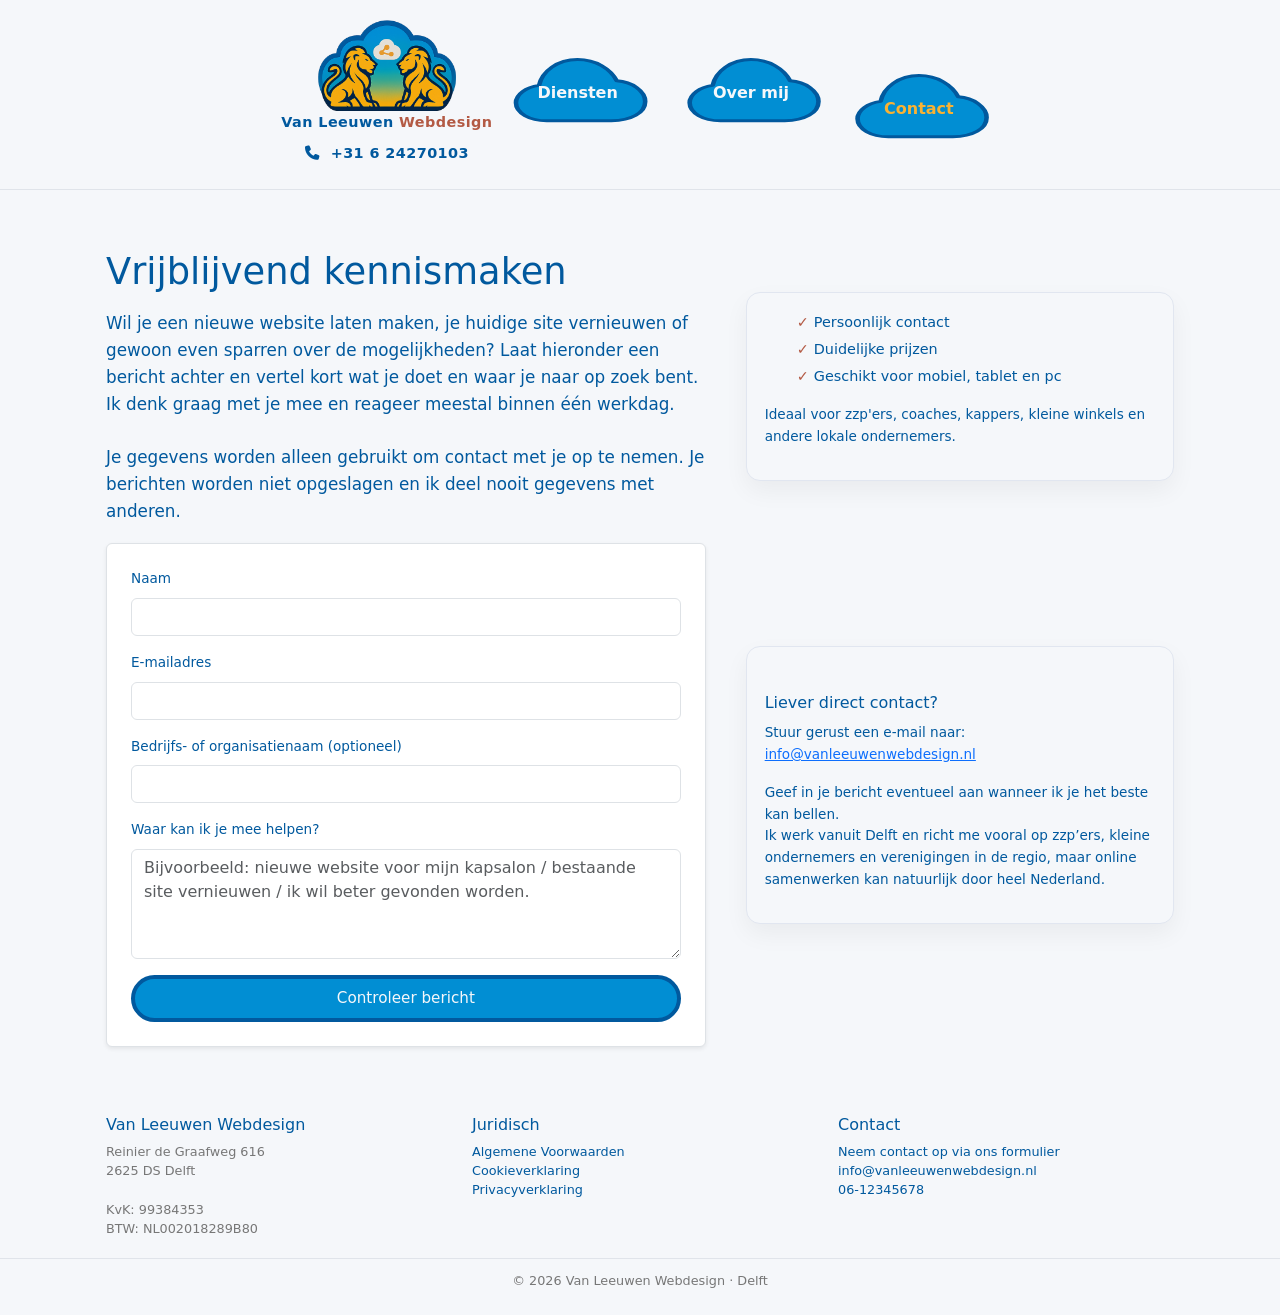
==== contact.html @ 145acbfa "Van Leeuwen Webdesign toegevoegd Eigen website om voor andere websites te gaan maken." ====
<!DOCTYPE html>
<html lang="nl">

<head>
    <!-- Google tag (gtag.js) -->
    <script async src="https://www.googletagmanager.com/gtag/js?id=G-99REZ2DLYZ"></script>
    <script>
        window.dataLayer = window.dataLayer || [];
        function gtag() { dataLayer.push(arguments); }
        gtag('js', new Date());

        gtag('config', 'G-99REZ2DLYZ');
    </script>
    <meta charset="UTF-8">
    <title>Contact | Van Leeuwen Webdesign Delft - Website laten maken</title>
    <meta name="viewport" content="width=device-width, initial-scale=1">
    <meta name="description"
        content="Neem contact op met Van Leeuwen Webdesign in Delft. Voor professionele websites voor zzp'ers, kleine ondernemers en verenigingen. Snel reactie en persoonlijk contact.">
    <meta name="keywords"
        content="website laten maken, webdesign Delft, website zzp, website ondernemer, website vereniging, betaalbare website, webdesigner Delft">
    <link rel="canonical" href="https://www.vanleeuwenwebdesign.nl/contact">
    <!-- Bootstrap -->
    <link href="https://cdn.jsdelivr.net/npm/bootstrap@5.3.2/dist/css/bootstrap.min.css" rel="stylesheet">

    <link rel="stylesheet" href="css/styles.css">
    <link rel="stylesheet" href="https://cdnjs.cloudflare.com/ajax/libs/font-awesome/6.5.0/css/all.min.css">
</head>

<body>
    <header>
        <div class="container nav">
            <div class="header-logo">
                <a href="index.html" class="logo-link"> <img src="images/logo/logo.png" alt="Van Leeuwen Design Logo"
                        class="logo-img">
                    <div class="logo-text">Van Leeuwen <span>Webdesign</span></div>
                </a>
                <a href="tel:+31624270103" class="phone-link"> <i class="fa-solid fa-phone"></i> +31 6 24270103</a>
            </div>
            <nav>
                <a href="diensten.html">Diensten</a>
                <a href="over_mij.html">Over mij</a>
                <a href="contact.html" class="active">Contact</a>
            </nav>
        </div>
    </header>

    <main>
        <section class="hero">
            <div class="container hero-inner">
                <div>
                    <h1>Vrijblijvend kennismaken</h1>
                    <p class="lead">
                        Wil je een nieuwe website laten maken, je huidige site vernieuwen of gewoon even sparren over de
                        mogelijkheden?
                        Laat hieronder een bericht achter en vertel kort wat je doet en waar je naar op zoek bent.
                        Ik denk graag met je mee en reageer meestal binnen één werkdag.<br><br>
                        Je gegevens worden alleen gebruikt om contact met je op te nemen. Je berichten worden niet
                        opgeslagen en ik deel nooit gegevens met
                        anderen.
                    </p>
                </div>
                <div class="hero-card">
                    <ul>
                        <li>Persoonlijk contact</li>
                        <li>Duidelijke prijzen</li>
                        <li>Geschikt voor mobiel, tablet en pc</li>
                    </ul>
                    <p>
                        Ideaal voor zzp'ers, coaches, kappers, kleine winkels en andere lokale ondernemers.
                    </p>
                </div>
            </div>

            <div class="container hero-inner">
                <div>

                    <!-- Bootstrap Contact Form -->
                    <form action="confirm.php" method="POST" class="p-4 border rounded shadow-sm bg-white">

                        <div class="mb-3">
                            <label for="naam" class="form-label">Naam</label>
                            <input type="text" class="form-control" id="naam" name="naam" required>
                        </div>

                        <div class="mb-3">
                            <label for="email" class="form-label">E-mailadres</label>
                            <input type="email" class="form-control" id="email" name="email" required>
                        </div>

                        <div class="mb-3">
                            <label for="bedrijf" class="form-label">Bedrijfs- of organisatienaam (optioneel)</label>
                            <input type="text" class="form-control" id="bedrijf" name="bedrijf">
                        </div>

                        <div class="mb-3">
                            <label for="boodschap" class="form-label">Waar kan ik je mee helpen?</label>
                            <textarea class="form-control" id="boodschap" name="bericht" rows="4"
                                placeholder="Bijvoorbeeld: nieuwe website voor mijn kapsalon / bestaande site vernieuwen / ik wil beter gevonden worden."></textarea>
                        </div>

                        <button type="submit" class="btn btn-primary w-100 py-2">
                            Controleer bericht
                        </button>
                    </form>

                </div>

                <div class="hero-card">
                    <h2>Liever direct contact?</h2>
                    <p>
                        Stuur gerust een e-mail naar:
                        <a href="mailto:info@vanleeuwenwebdesign.nl">info@vanleeuwenwebdesign.nl</a>
                    </p>
                    <p>
                        Geef in je bericht eventueel aan wanneer ik je het beste kan bellen.<br>
                        Ik werk vanuit Delft en richt me vooral op zzp’ers, kleine ondernemers en verenigingen in de
                        regio,
                        maar online samenwerken kan natuurlijk door heel Nederland.
                    </p>
                </div>
            </div>
        </section>
    </main>

    <div id="footer"></div>

    <script>
        fetch("footer.html")
            .then(r => r.text())
            .then(d => document.getElementById("footer").innerHTML = d);
    </script>

    <script src="https://cdn.jsdelivr.net/npm/bootstrap@5.3.2/dist/js/bootstrap.bundle.min.js"></script>
    <script src="/js/nav.js"></script>
</body>

</html>
---- css/styles.css ----
:root {
    --primary: #01599E;
    --primary-light: #018ED3;
    /* #2f6fa8; */
    --accent: #b35a44;
    --active: #f9b233;
    /* --accent: #e2725b; */
    --bg: #f5f7fa;
    --about: #222;
    --text: #01599E;

}

.logo-container {
    display: flex;
    flex-direction: column;
    align-items: center;
}

.header-logo {
    display: flex;
    flex-direction: column;
    align-items: center;
    gap: 8px;
}

.logo-link {
    display: flex;
    flex-direction: column;
    align-items: center;
    text-decoration: none;
}

.logo-img {
    width: 150px;
    height: auto;
    display: block;
    margin-top: 10px;
    margin-bottom: 0;
}

.logo-text {
    margin-top: 0px;
    margin-bottom: 0x;
    font-weight: 700;
    font-size: 0.9rem;
    color: var(--primary);
    letter-spacing: 0.03em;
}

.logo-text span {
    color: var(--accent);
}

.phone-link {
    margin-bottom: 10px;
    font-weight: 700;
    font-size: 0.9rem;
    text-decoration: none;
    color: var(--primary);
    letter-spacing: 0.03em;
}

a.phone-link:hover {
    color: var(--primary-light);
}

.phone-link i {
    margin-right: 6px;
}

* {
    box-sizing: border-box;
    margin: 0;
    padding: 0;
}

body {
    font-family: system-ui, -apple-system, BlinkMacSystemFont, "Segoe UI", sans-serif;
    color: var(--text);
    background: var(--bg);
    line-height: 1.6;
}

h2 {
    margin-top: 28px;
    color: var(--primary);
    font-size: 1.05rem;
}

header {
    background: var(--bg);
    border-bottom: 1px solid #e0e4ea;
    position: sticky;
    top: 0;
    z-index: 10;
}

.container {
    width: 100%;
    max-width: 1100px;
    margin: 0 auto;
    padding: 0 16px;
}

.nav {
    display: flex;
    align-items: center;
    justify-content: space-between;
    padding: 10px 0 14px 0;
    width: fit-content !important;
    margin: 0 auto;
}

.logo {
    font-weight: 700;
    font-size: 1.2rem;
    color: var(--primary);
    letter-spacing: 0.03em;
}

.logo span {
    color: var(--accent);
}

nav a {
    display: inline-block;
    padding: 22px 45px;
    background: url('/images/buttons/wolkje.svg') no-repeat center;
    background-size: 230px 95px;
    color: var(--bg);
    font-weight: 600;
    text-decoration: none;
    transform: translateY(0);
    transition: transform 0.5s ease;
}

nav a,
nav a.leaving,
nav a.active {
    transition: transform 0.5s ease;
}

/* Nieuwe pagina: actief item zakt omlaag */
nav a.active {
    transform: translateY(16px);
    color: var(--active);
}

nav a:hover {
    /* optioneel: iets omhoog bij hover */
    background-image: url('/images/buttons/wolkje1.svg');
    color: var(--primary);
}

.btn {
    display: inline-block;
    padding: 10px 20px;
    border-radius: 999px;
    border: 4px solid var(--primary);
    cursor: pointer;
    font-size: 0.95rem;
    text-decoration: none;
}

.btn-primary {
    background: var(--primary-light);
    color: var(--bg);
}

.btn-primary:hover {
    background: var(--active);
    color: var(--primary);
}

.btn-outline {
    border: 1px solid var(--primary);
    color: var(--primary-light);
    background: var(--bg);
}

.btn-outline:hover {
    background: var(--primary);
}

/* Hero */
.hero {
    padding: 60px 0 50px;
}

.hero-inner {
    display: grid;
    grid-template-columns: minmax(0, 1.4fr) minmax(0, 1fr);
    gap: 40px;
    align-items: center;
}

.hero h1 {
    font-size: 2.3rem;
    margin-bottom: 16px;
    color: var(--primary);
}

.hero h1 span {
    color: var(--accent);
    font-size: 0.84em;
}

.hero p.lead {
    font-size: 1.05rem;
    margin-bottom: 18px;
    color: var(--primary);
}

.hero-badges {
    display: flex;
    flex-wrap: wrap;
    gap: 10px;
    margin-bottom: 22px;
}

.badge {
    font-size: 0.8rem;
    padding: 6px 10px;
    border-radius: 999px;
    background: var(--bg);
    border: 1px solid #dde3ee;
}

.hero-actions {
    display: flex;
    flex-wrap: wrap;
    gap: 12px;
    align-items: center;
    text-align: center;
    justify-content: center;
    flex-direction: column;
}

.hero-note {
    font-size: 0.85rem;
    color: var(--primary);
}

.hero-card,
.hero-card-horizontaal {
    background: var(--bg);
    border-radius: 14px;
    padding: 18px 18px 16px;
    box-shadow: 0 10px 25px rgba(0, 0, 0, 0.05);
    border: 1px solid #e1e6f0;
    color: var(--primary);
    margin-bottom: 20px;
}

.hero-card p,
.hero-card-horizontaal p {
    margin-top: 10px;
    font-size: 0.85rem;
}

.hero-card h2,
.hero-card-horizontaal h2 {
    font-size: 1rem;
    margin-bottom: 8px;
    color: var(--primary);
}

.hero-card ul,
.hero-card-horizontaal ul {
    list-style: none;
    font-size: 0.9rem;
}

.hero-card-horizontaal ul {
    display: flex;
    gap: 12px;
    padding: 0;
    margin: 0;
}

.hero-card li+li {
    margin-top: 4px;
}

.hero-card-horizontaal li+li {
    margin-top: 0;
}

.hero-card li::before,
.hero-card-horizontaal li::before {
    content: "✓ ";
    color: var(--accent);
    font-weight: 600;
}

/* Sections */
section {
    padding: 40px 0;
}

h2.section-title {
    font-size: 1.6rem;
    margin-bottom: 8px;
    color: var(--primary);
}

.section-subtitle {
    font-size: 0.95rem;
    color: var(--primary);
    margin-bottom: 24px;
}

.grid-3 {
    display: grid;
    gap: 20px;
    grid-template-columns: 1fr;
    /* mobiel */
}

@media (min-width: 600px) {
    .grid-3 {
        grid-template-columns: repeat(2, 1fr);
        /* tablet */
    }
}

@media (min-width: 900px) {
    .grid-3 {
        grid-template-columns: repeat(3, 1fr);
        /* desktop */
    }
}

.card {
    background: var(--bg);
    border-radius: 12px;
    padding: 18px;
    border: 1px solid #e1e6f0;
}

.card h2 {
    font-size: 1.05rem;
    margin-bottom: 8px;
    color: var(--primary);
}

.card p {
    font-size: 0.9rem;
    color: var(--primary);
}

.card strong {
    display: inline-block;
    margin-top: 10px;
    font-size: 0.9rem;
    color: var(--primary);
}

/* Service items */
.service-item h3 {
    color: var(--primary);
    margin-top: 1rem;
    margin-bottom: 0;
    padding-left: 20px;
}

.service-item p {
    padding-left: 20px;
}

/* Portfolio */
.portfolio-grid {
    display: grid;
    grid-template-columns: repeat(3, minmax(0, 1fr));
    gap: 18px;
}

.portfolio-item {
    background: var(--bg);
    border-radius: 10px;
    padding: 14px;
    border: 1px solid #e1e6f0;
    font-size: 0.9rem;
}

.portfolio-tag {
    font-size: 0.75rem;
    text-transform: uppercase;
    letter-spacing: 0.06em;
    color: #888;
    margin-bottom: 4px;
}

.portfolio-title {
    font-weight: 600;
    margin-bottom: 4px;
    font-size: 1.6rem;
    margin-bottom: 8px;
    color: var(--primary);
}

.portfolio-tech {
    color: var(--accent);
    font-style: italic;
    margin-top: 20px;
}

.portfolio-desc {
    color: var(--primary);
    margin-bottom: 6px;
}

/* Over */
.about-grid {
    display: grid;
    grid-template-columns: minmax(0, 1.3fr) minmax(0, 1fr);
    gap: 30px;
}

.about-text p {
    font-size: 0.95rem;
    margin-bottom: 10px;
}

.about-list {
    list-style: none;
    font-size: 0.9rem;
}

.about-image {
    max-width: 100%;
    width: 100%;
    height: auto;
    border-radius: 12px;
    box-shadow: 0 10px 25px rgba(0, 0, 0, 0.1);
    margin-bottom: 20px;
}

.about-image-small {
    max-width: 168px;
    width: 100%;
    height: auto;
    border-radius: 12px;
    box-shadow: 0 10px 25px rgba(0, 0, 0, 0.1);
    /* spacing is now handled by the container so remove previous margins */
    margin: 0;
    display: block;
}

.about-content-grid {
    /* switch to a simple block container and clear floats */
    display: block;
    overflow: hidden;
    /* ensure floated image is contained */
    margin-bottom: 24px;
}

.about-image-container {
    /* float the image to the left with 5px spacing except on left */
    float: left;
    margin: 5px 15px 5px 0;
}

@media (max-width: 900px) {
    .about-image {
        max-width: 300px;
    }

    .about-image-small {
        max-width: 134px;
    }

    /* switch back to normal flow on narrow screens */
    .about-content-grid {
        overflow: visible;
        margin-bottom: 20px;
    }

    .about-image-container {
        float: none;
        margin: 0 auto 20px auto;
        /* center image vertically and add bottom spacing */
    }
}

.about-list li+li {
    margin-top: 4px;
}

.about-list li::before {
    content: "• ";
    color: var(--accent);
}

.about-box {
    background: var(--bg);
    border-radius: 12px;
    padding: 16px;
    border: 1px solid #e1e6f0;
    font-size: 0.9rem;
}

.contact-grid {
    display: grid;
    grid-template-columns: minmax(0, 3fr) minmax(0, 1fr);
    gap: 30px;
}


@media (max-width: 800px) {
    .contact-grid {
        grid-template-columns: 1fr;
    }
}

form {
    background: var(--bg);
    border-radius: 12px;
    padding: 18px;
    border: 1px solid #e1e6f0;
    width: 100%;
}

label {
    display: block;
    font-size: 0.85rem;
    margin-bottom: 4px;
    color: var(--primary);
}

input,
textarea {
    width: 100%;
    padding: 8px 10px;
    border-radius: 6px;
    border: 1px solid #ccd3e0;
    font-family: inherit;
    font-size: 0.9rem;
    margin-bottom: 12px;
}

textarea {
    min-height: 110px;
    resize: vertical;
}

.contact-info {
    font-size: 0.9rem;
}

.contact-info p+p {
    margin-top: 6px;
}

footer {
    padding: 18px 0 24px;
    font-size: 0.8rem;
    color: #777;
    background: var(--bg);
}

/* Links */
footer a {
    color: var(--primary);
    text-decoration: none;
}

footer a:hover {
    text-decoration: underline;
}

/* Bovenste deel: kolommen */
.footer-grid {
    max-width: 1100px;
    margin: 0 auto 20px auto;
    padding: 0 16px;
    display: grid;
    grid-template-columns: 1fr 1fr 1fr;
    /* 3 kolommen */
    gap: 30px;
    text-align: left;
    line-height: 1.5;
}

.footer-col h3 {
    font-size: 1rem;
    margin-bottom: 8px;
    color: var(--primary);
}

/* Onderste copyrightregel */
.footer-bottom {
    text-align: center;
    font-size: 0.8rem;
    color: #777;
    padding-top: 12px;
    border-top: 1px solid #e0e4ea;
}

/* Mobiel: één kolom */
@media (max-width: 700px) {
    .footer-grid {
        grid-template-columns: 1fr;
        text-align: center;
    }
}

/* Responsive */
@media (max-width: 900px) {

    .hero-inner,
    .grid-3,
    .portfolio-grid,
    .about-grid,
    .contact-grid {
        grid-template-columns: 1fr;
    }

    .hero {
        padding-top: 40px;
    }
}
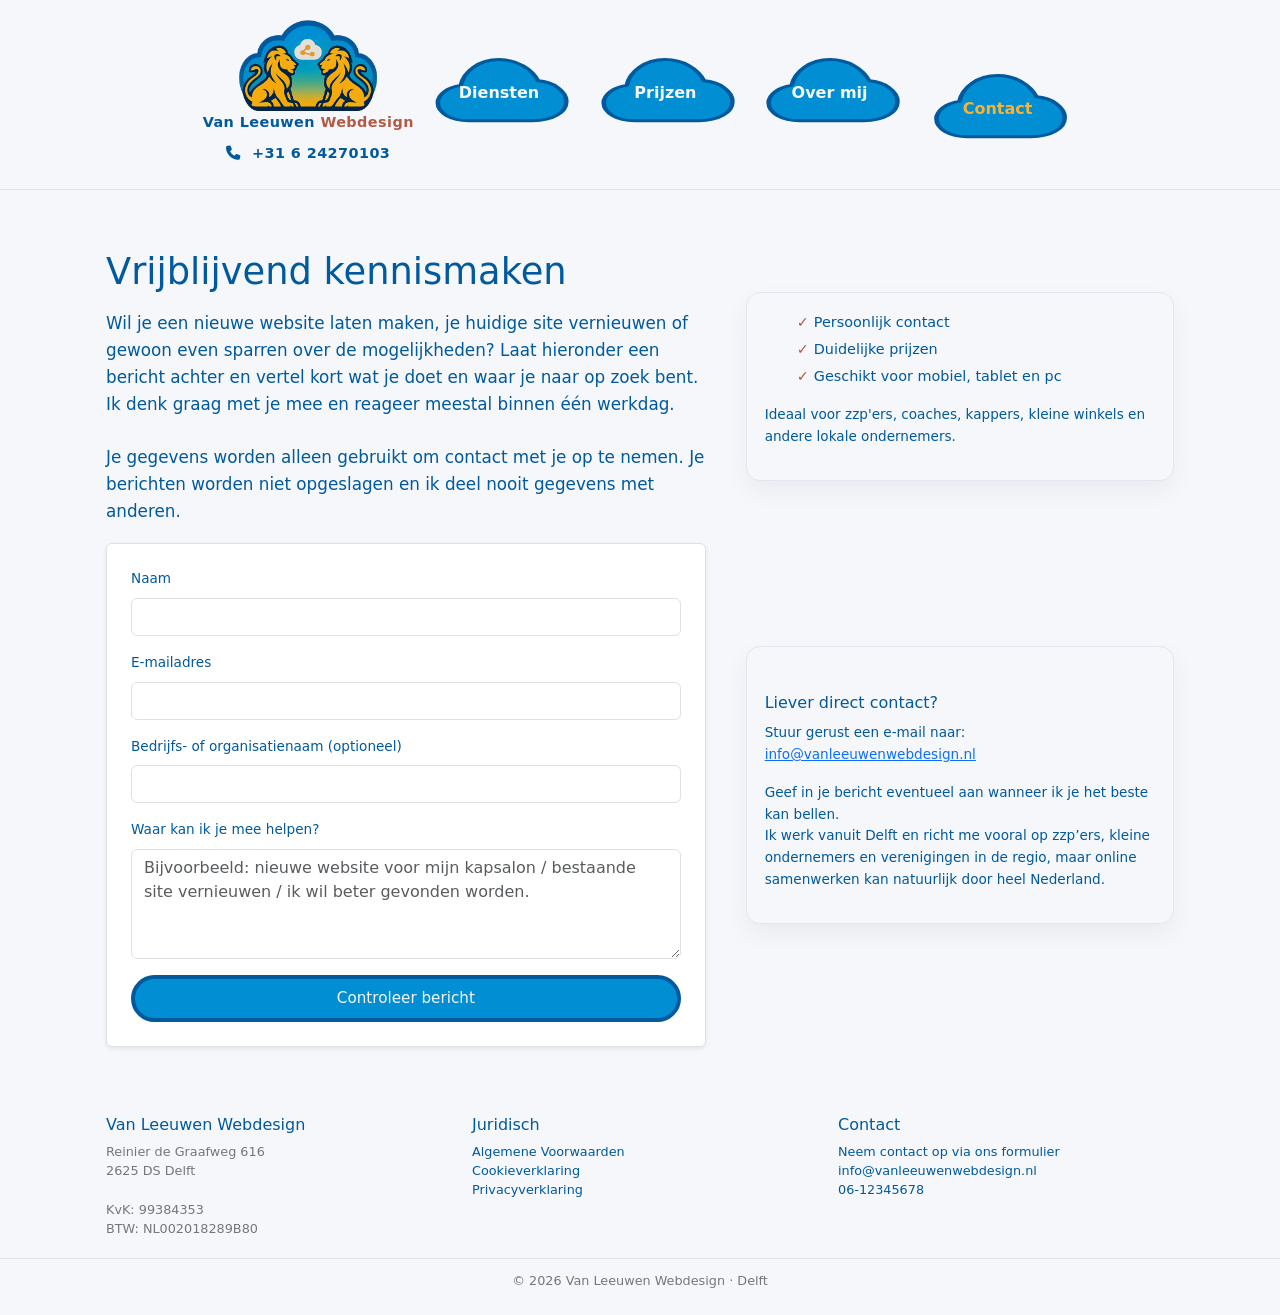
==== commit 5cf62e53: "update in de prijzen" ====
--- a/contact.html
+++ b/contact.html
@@ -38,6 +38,7 @@
             </div>
             <nav>
                 <a href="diensten.html">Diensten</a>
+                <a href="prijzen.html">Prijzen</a>
                 <a href="over_mij.html">Over mij</a>
                 <a href="contact.html" class="active">Contact</a>
             </nav>
@@ -134,4 +135,4 @@
     <script src="/js/nav.js"></script>
 </body>
 
-</html>
+</html>
--- a/css/styles.css
+++ b/css/styles.css
@@ -621,3 +621,87 @@
         padding-top: 40px;
     }
 }
+
+/* Prijzen Pagina */
+.pricing-grid {
+    display: grid;
+    gap: 30px;
+    grid-template-columns: repeat(auto-fit, minmax(300px, 1fr));
+    margin-top: 40px;
+}
+
+.pricing-card {
+    display: flex;
+    flex-direction: column;
+    transition: transform 0.3s ease, box-shadow 0.3s ease;
+}
+
+.pricing-card:hover {
+    transform: translateY(-5px);
+    box-shadow: 0 15px 35px rgba(0, 0, 0, 0.1);
+}
+
+.price-tag {
+    font-size: 2.5rem;
+    font-weight: 700;
+    color: var(--accent);
+    margin-bottom: 20px;
+}
+
+.pricing-card.featured {
+    border: 2px solid var(--primary-light);
+    position: relative;
+    overflow: hidden;
+}
+
+.pricing-card.featured::before {
+    content: "Populair";
+    position: absolute;
+    top: 15px;
+    right: -30px;
+    background: var(--active);
+    color: var(--primary);
+    padding: 5px 35px;
+    transform: rotate(45deg);
+    font-size: 0.75rem;
+    font-weight: 700;
+}
+
+.info-box {
+    background: #fff;
+    border-radius: 12px;
+    border: 1px solid #e1e6f0;
+    padding: 25px;
+    margin-top: 40px;
+}
+
+.info-box h2 {
+    margin-top: 0;
+    display: flex;
+    align-items: center;
+    gap: 10px;
+}
+
+.info-box ul {
+    margin-top: 15px;
+}
+
+.check-list {
+    list-style: none;
+    padding: 0;
+}
+
+.check-list li {
+    position: relative;
+    padding-left: 25px;
+    margin-bottom: 12px;
+}
+
+.check-list li::before {
+    content: "\f00c";
+    font-family: "Font Awesome 6 Free";
+    font-weight: 900;
+    position: absolute;
+    left: 0;
+    color: var(--accent);
+}
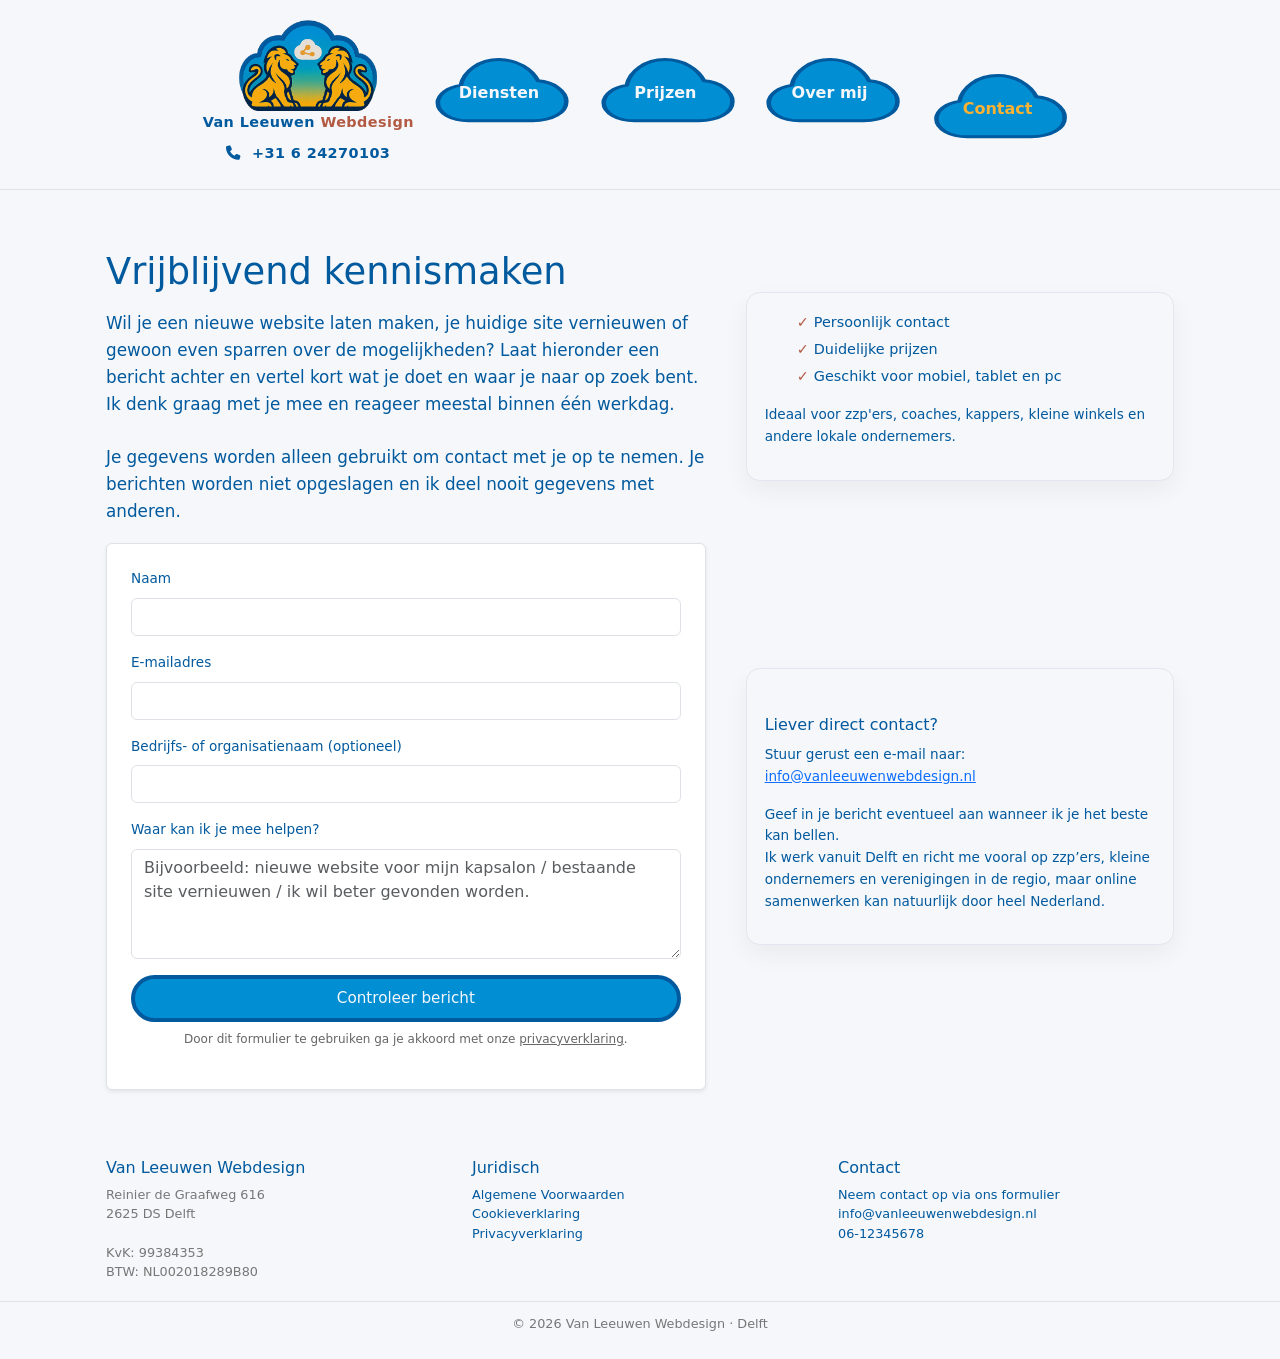
==== commit 44afac70: "update" ====
--- a/contact.html
+++ b/contact.html
@@ -14,6 +14,10 @@
     <meta charset="UTF-8">
     <title>Contact | Van Leeuwen Webdesign Delft - Website laten maken</title>
     <meta name="viewport" content="width=device-width, initial-scale=1">
+    <link rel="apple-touch-icon" sizes="180x180" href="apple-touch-icon.png">
+    <link rel="icon" type="image/png" sizes="32x32" href="favicon-32x32.png">
+    <link rel="icon" type="image/png" sizes="16x16" href="favicon-16x16.png">
+    <link rel="manifest" href="site.webmanifest">
     <meta name="description"
         content="Neem contact op met Van Leeuwen Webdesign in Delft. Voor professionele websites voor zzp'ers, kleine ondernemers en verenigingen. Snel reactie en persoonlijk contact.">
     <meta name="keywords"
@@ -102,6 +106,10 @@
                         <button type="submit" class="btn btn-primary w-100 py-2">
                             Controleer bericht
                         </button>
+                        <p class="text-center mt-2" style="font-size: 0.75rem; color: #666;">
+                            Door dit formulier te gebruiken ga je akkoord met onze <a href="privacy.html"
+                                style="color: #666; text-decoration: underline;">privacyverklaring</a>.
+                        </p>
                     </form>
 
                 </div>
